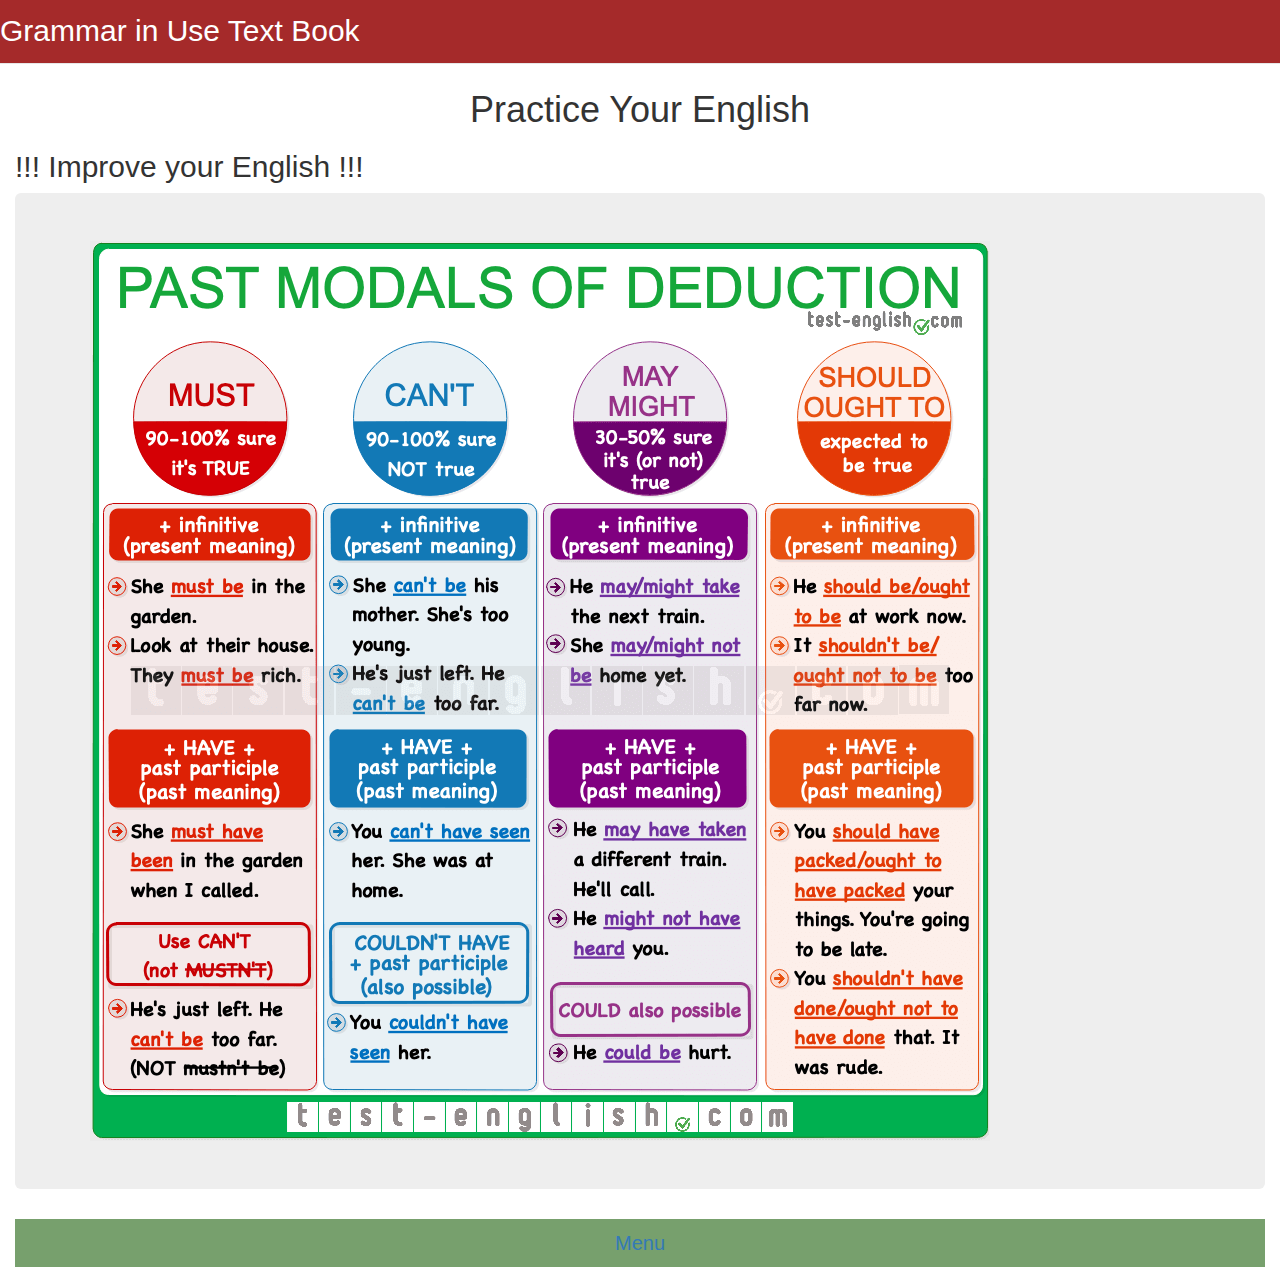
==== snippets/modal_tableSheet.html @ 262d35f1 "new files images" ====
<!doctype html>
<html lang="en">
  <head>
    <meta charset="utf-8">
    <meta http-equiv="X-UA-Compatible" content="IE=edge">
    <meta name="viewport" content="width=device-width, initial-scale=1">

    <!-- HTML5 shim and Respond.js for IE8 support of HTML5 elements and media queries -->
    <!-- WARNING: Respond.js doesn't work if you view the page via file:// -->
    <!--[if lt IE 9]>
      <script src="https://oss.maxcdn.com/html5shiv/3.7.2/html5shiv.min.js"></script>
      <script src="https://oss.maxcdn.com/respond/1.4.2/respond.min.js"></script>
    <![endif]-->

    <title>Grammar in Use Text Book </title>
    <link rel="stylesheet" href="../css/bootstrap.min.css">
    <link rel="stylesheet" href="../css/styles.css">
  </head>
<body>
  <div class="container-fluid">
      <header>
        <nav id="header-nav" class="navbar navbar-default navbar-fixed-top">
          
            <!-- Brand and toggle get grouped for better mobile display -->
            <div class="navbar-header">
              
              
              <div id="navbar-brand">
                <span>Grammar in Use Text Book </span>
              </div>
         
          
        </nav>
      </header>

      <h1>Practice Your English</h1>
      <h2>!!! Improve your English !!!</h2>
     
      <div class="jumbotron jumbotron-fluid">
        <div class="container">
          <img src="../images/modal_deduction.png" alt="modals_deduction">
        </div>
      </div>

      <footer>
            <section class="footer1">
                <a href="../index.html">Menu</a>
            </section>
      </footer>
          
        
  </div><!-- /.container-fluid -->
    


  <!-- jQuery (Bootstrap JS plugins depend on it) -->
  <script src="js/jquery-1.11.3.min.js"></script>
  <script src="js/bootstrap.min.js"></script>
  <script src="js/script.js"></script>
</body>
</html>
---- css/styles.css ----
* {
    box-sizing: border-box;
    margin: 0px;
    padding: 0px;
}

#header-nav {
    background-color: brown;
    margin:0px;
    padding: 0px;
}

div #navbar-brand {
    color: white;
    font-size: 30px;
    margin-top: 10px;
    margin-bottom: 10px;
    margin-left: 0px;
}

#nav-list a {
    color: black;
    
}

#nav-list a:hover {
    background: peru;
}

#main-content {
    box-sizing: border-box;
}

div > section {
    clear: left;
    padding-top: 1%;
    background-color: teal;
}

.nav li a {
    color:black;
    font-size: 20px;
} 

h1 {
    text-align: center;
    margin-top: 90px;
}

#titles div h2 {
    font-size: 25px;
    color: white;
}

.title2 {
    padding: 15px;
    margin-bottom: 15px;
}

div > p {
    color: rgb(200, 209, 209);
    font-size: 17px;
}

footer {
    background-color: rgb(119, 160, 109);
    color: white;
    font-size: 20px;
    text-align: center;
    padding: 10px;
    margin-bottom: 10px;
}

footer a:hover {
    text-decoration: none;
    color:white;
}



/********** Mobile Devices Only ********/
@media (max-width: 768px) {


    
.title2 {
    width: 70%;
    margin: auto;
}

div #navbar-brand {
    margin-left: 2%;
}

.title2 {
    padding: 15px;
    margin-bottom: 15px;
}

}
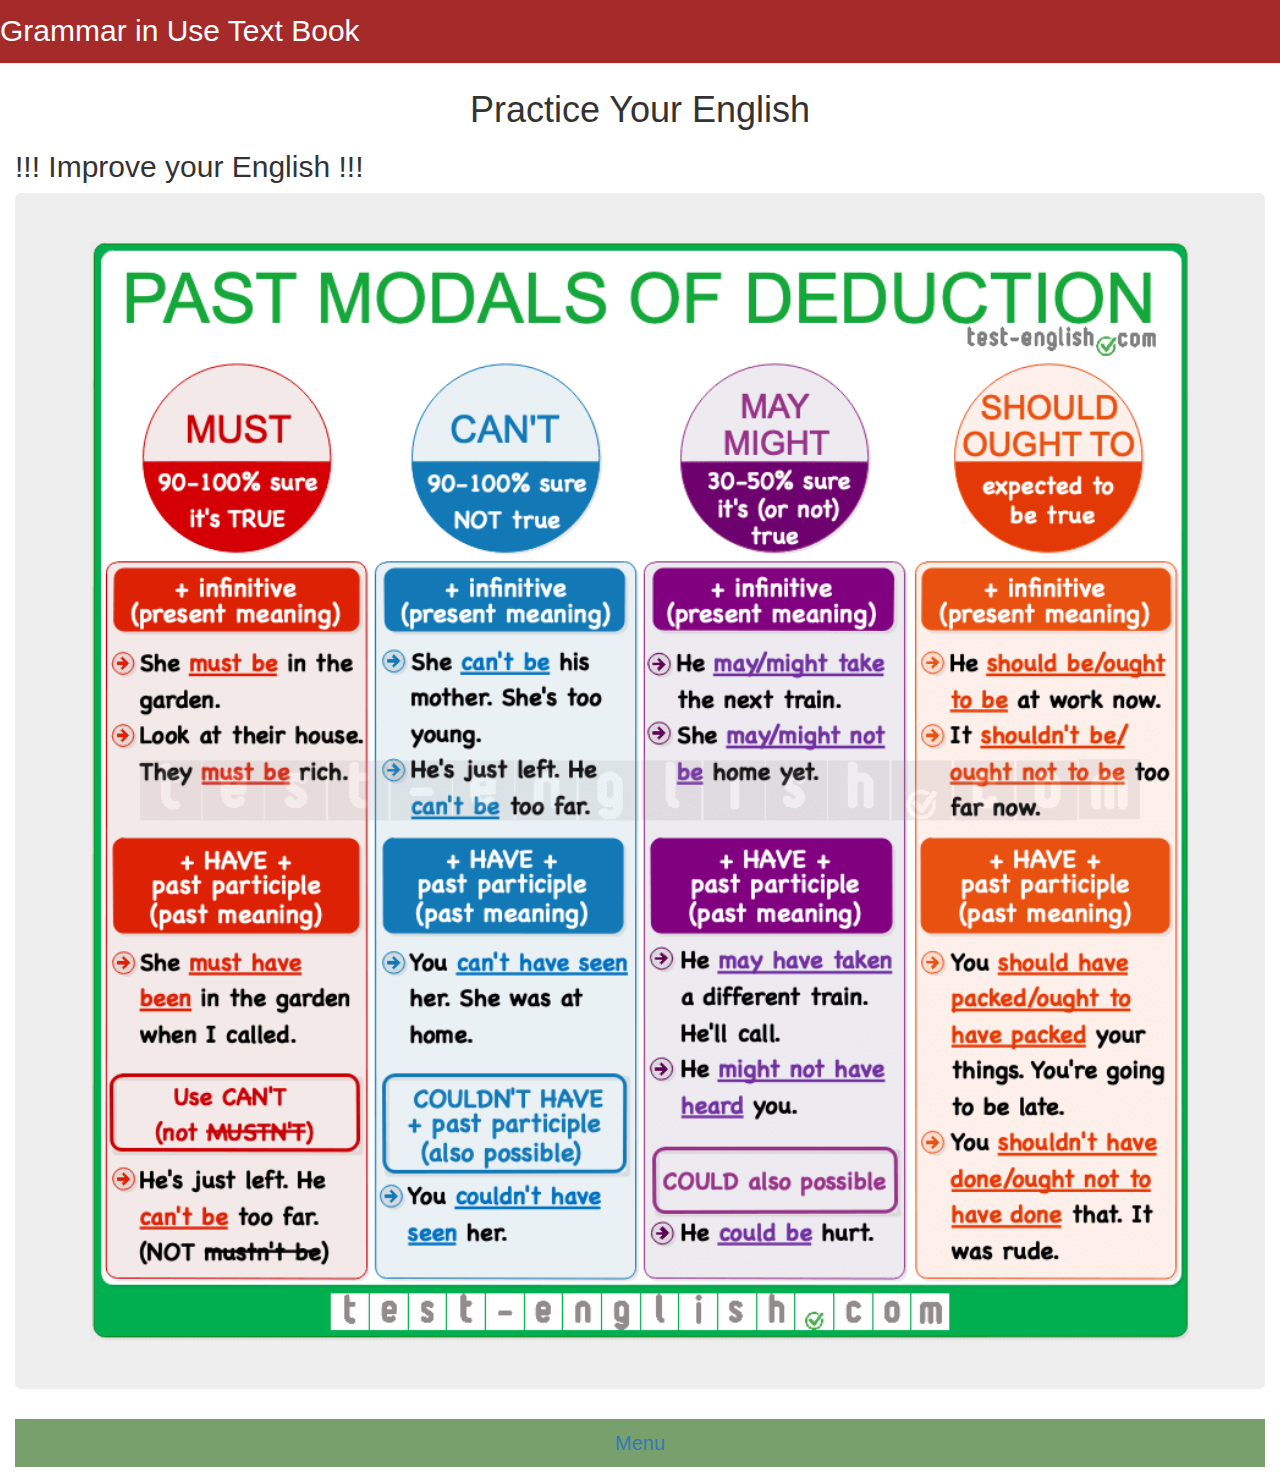
==== commit c0d40aee: "rediseño de imagen modals" ====
--- a/snippets/modal_tableSheet.html
+++ b/snippets/modal_tableSheet.html
@@ -38,7 +38,8 @@
      
       <div class="jumbotron jumbotron-fluid">
         <div class="container">
-          <img src="../images/modal_deduction.png" alt="modals_deduction">
+          <img src="../images/modal_deduction.png" alt="modals_deduction" width="100%">
+          
         </div>
       </div>
 
